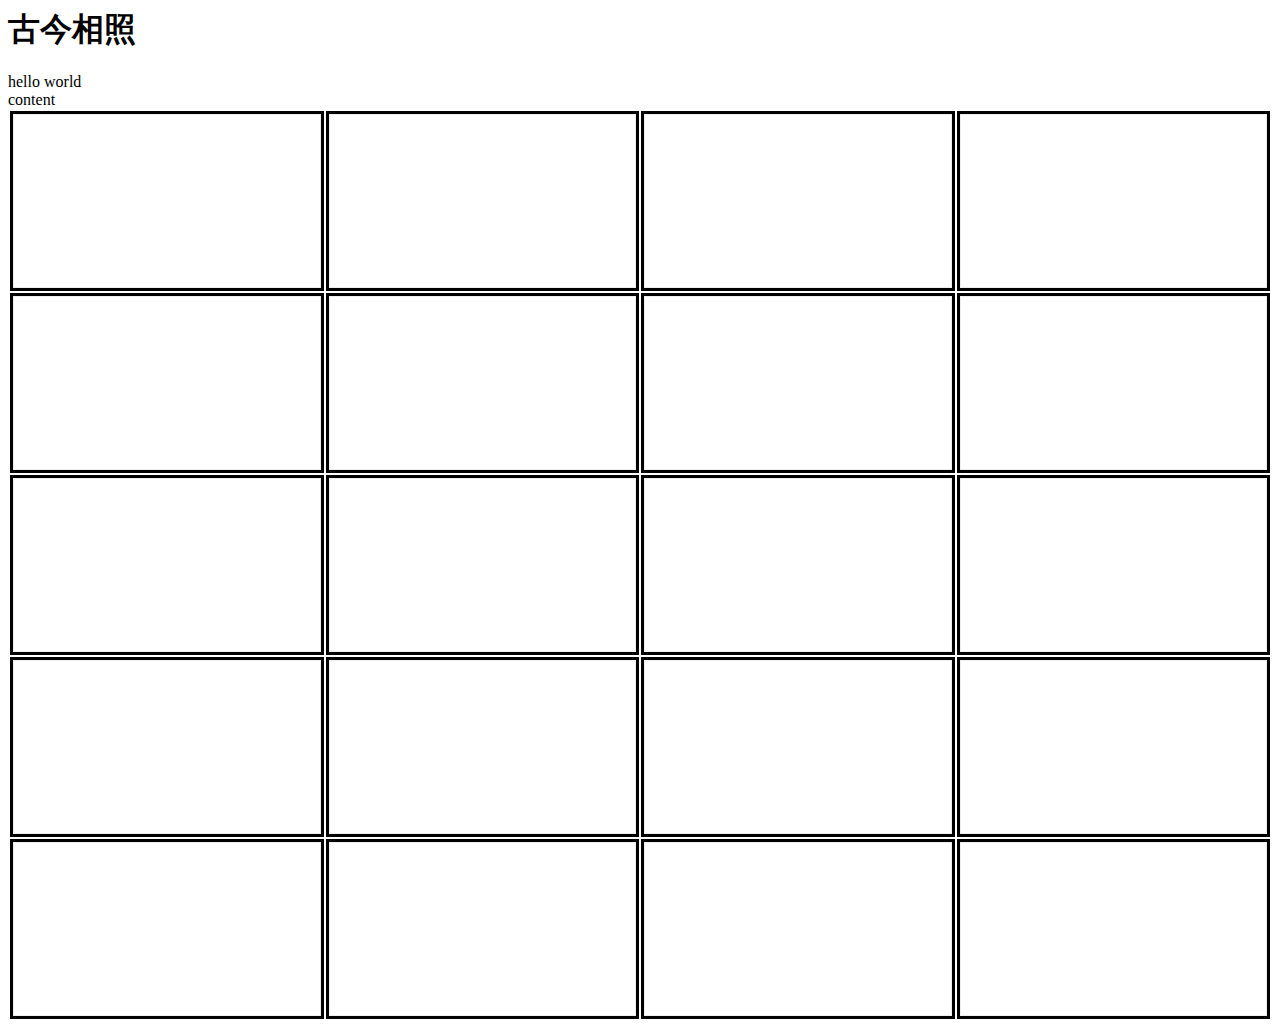
==== index.html @ adbe5871 "first version" ====
<html>
<head>    	
    <script src='jquery-1.11.2.min.js'>  </script>
    <script src="ancient_shine.js" ></script>
    <link rel=stylesheet type="text/css" href="style.css">
</head>
<body>
<h1>古今相照</h1>
	<div id='info'></div>
	<div id='content'></div>
<div id='picture_table'></div>
    
    
    
</body>
</html>
---- style.css ----
.table{
    background:#eeeeee;
    border-style:solid;
	border-width:0.5 px;	
	text-align:center;	
	
}



table{
	height:20px;
}



img{	
	width:100%;	
}
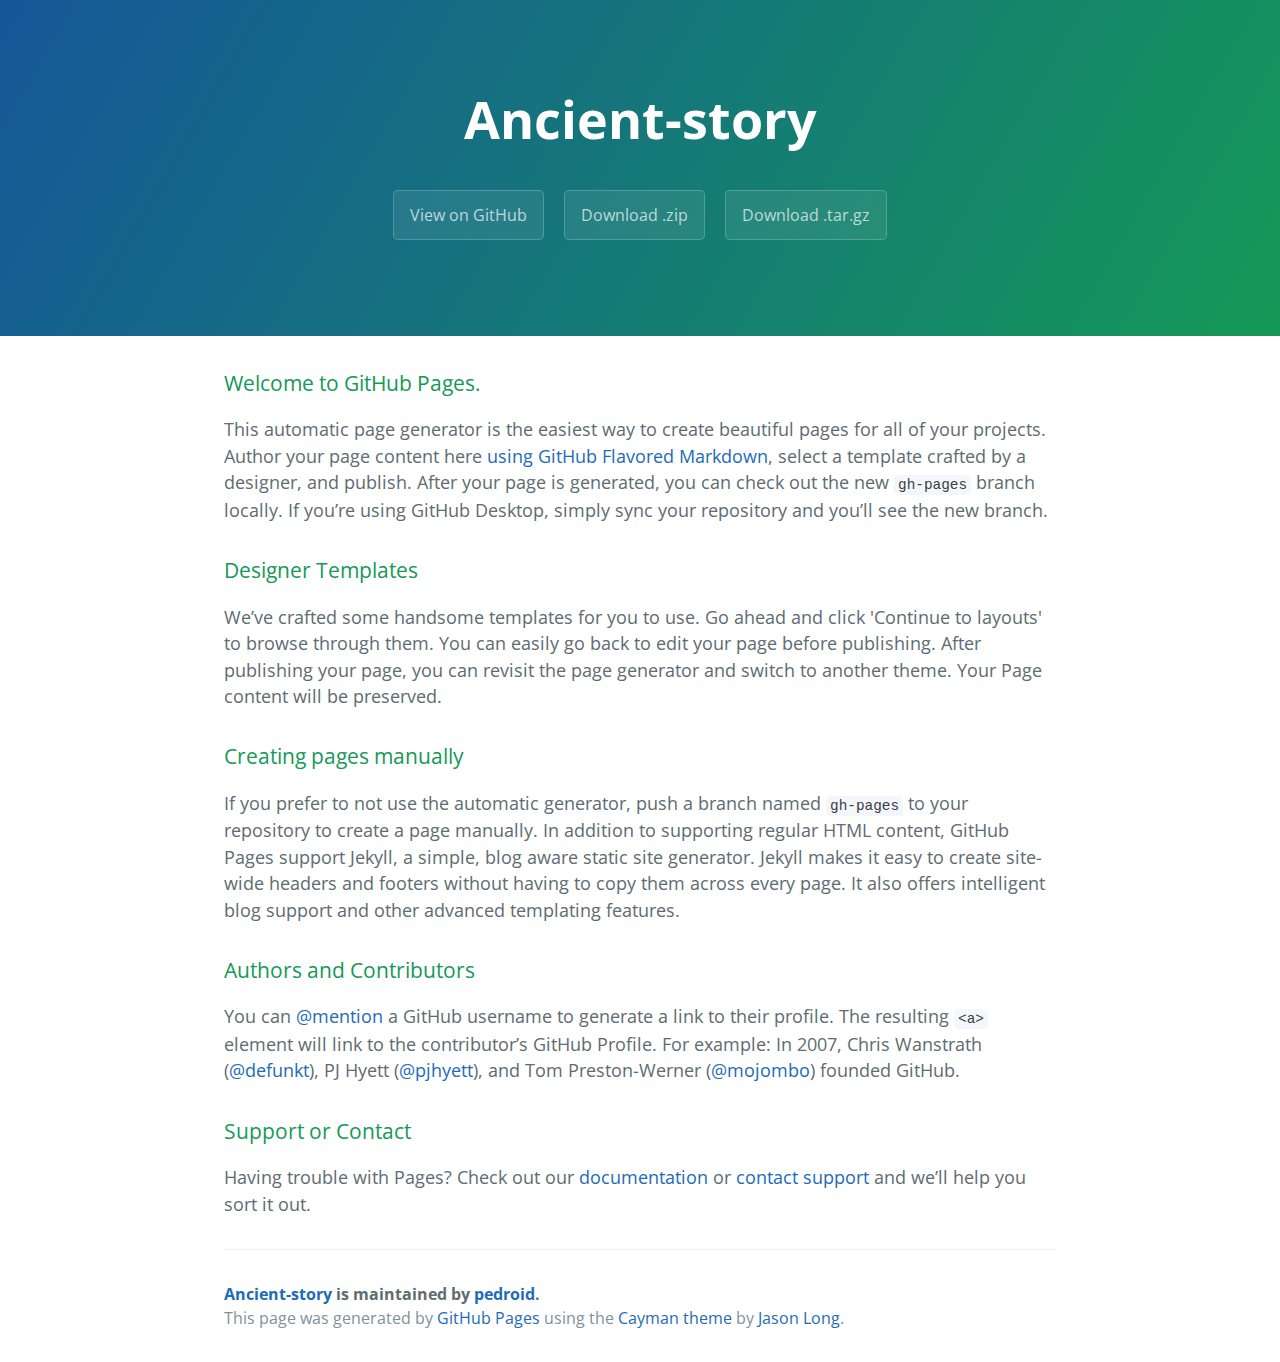
==== commit dbe597e9: "Create gh-pages branch via GitHub" ====
--- a/index.html
+++ b/index.html
@@ -1,16 +1,57 @@
-<html>
-<head>    	
-    <script src='jquery-1.11.2.min.js'>  </script>
-    <script src="ancient_shine.js" ></script>
-    <link rel=stylesheet type="text/css" href="style.css">
-</head>
-<body>
-<h1>古今相照</h1>
-	<div id='info'></div>
-	<div id='content'></div>
-<div id='picture_table'></div>
-    
-    
-    
-</body>
-</html>+<!DOCTYPE html>
+<html lang="en-us">
+  <head>
+    <meta charset="UTF-8">
+    <title>Ancient-story by pedroid</title>
+    <meta name="viewport" content="width=device-width, initial-scale=1">
+    <link rel="stylesheet" type="text/css" href="stylesheets/normalize.css" media="screen">
+    <link href='https://fonts.googleapis.com/css?family=Open+Sans:400,700' rel='stylesheet' type='text/css'>
+    <link rel="stylesheet" type="text/css" href="stylesheets/stylesheet.css" media="screen">
+    <link rel="stylesheet" type="text/css" href="stylesheets/github-light.css" media="screen">
+  </head>
+  <body>
+    <section class="page-header">
+      <h1 class="project-name">Ancient-story</h1>
+      <h2 class="project-tagline"></h2>
+      <a href="https://github.com/pedroid/ancient-story" class="btn">View on GitHub</a>
+      <a href="https://github.com/pedroid/ancient-story/zipball/master" class="btn">Download .zip</a>
+      <a href="https://github.com/pedroid/ancient-story/tarball/master" class="btn">Download .tar.gz</a>
+    </section>
+
+    <section class="main-content">
+      <h3>
+<a id="welcome-to-github-pages" class="anchor" href="#welcome-to-github-pages" aria-hidden="true"><span aria-hidden="true" class="octicon octicon-link"></span></a>Welcome to GitHub Pages.</h3>
+
+<p>This automatic page generator is the easiest way to create beautiful pages for all of your projects. Author your page content here <a href="https://guides.github.com/features/mastering-markdown/">using GitHub Flavored Markdown</a>, select a template crafted by a designer, and publish. After your page is generated, you can check out the new <code>gh-pages</code> branch locally. If you’re using GitHub Desktop, simply sync your repository and you’ll see the new branch.</p>
+
+<h3>
+<a id="designer-templates" class="anchor" href="#designer-templates" aria-hidden="true"><span aria-hidden="true" class="octicon octicon-link"></span></a>Designer Templates</h3>
+
+<p>We’ve crafted some handsome templates for you to use. Go ahead and click 'Continue to layouts' to browse through them. You can easily go back to edit your page before publishing. After publishing your page, you can revisit the page generator and switch to another theme. Your Page content will be preserved.</p>
+
+<h3>
+<a id="creating-pages-manually" class="anchor" href="#creating-pages-manually" aria-hidden="true"><span aria-hidden="true" class="octicon octicon-link"></span></a>Creating pages manually</h3>
+
+<p>If you prefer to not use the automatic generator, push a branch named <code>gh-pages</code> to your repository to create a page manually. In addition to supporting regular HTML content, GitHub Pages support Jekyll, a simple, blog aware static site generator. Jekyll makes it easy to create site-wide headers and footers without having to copy them across every page. It also offers intelligent blog support and other advanced templating features.</p>
+
+<h3>
+<a id="authors-and-contributors" class="anchor" href="#authors-and-contributors" aria-hidden="true"><span aria-hidden="true" class="octicon octicon-link"></span></a>Authors and Contributors</h3>
+
+<p>You can <a href="https://help.github.com/articles/basic-writing-and-formatting-syntax/#mentioning-users-and-teams" class="user-mention">@mention</a> a GitHub username to generate a link to their profile. The resulting <code>&lt;a&gt;</code> element will link to the contributor’s GitHub Profile. For example: In 2007, Chris Wanstrath (<a href="https://github.com/defunkt" class="user-mention">@defunkt</a>), PJ Hyett (<a href="https://github.com/pjhyett" class="user-mention">@pjhyett</a>), and Tom Preston-Werner (<a href="https://github.com/mojombo" class="user-mention">@mojombo</a>) founded GitHub.</p>
+
+<h3>
+<a id="support-or-contact" class="anchor" href="#support-or-contact" aria-hidden="true"><span aria-hidden="true" class="octicon octicon-link"></span></a>Support or Contact</h3>
+
+<p>Having trouble with Pages? Check out our <a href="https://help.github.com/pages">documentation</a> or <a href="https://github.com/contact">contact support</a> and we’ll help you sort it out.</p>
+
+      <footer class="site-footer">
+        <span class="site-footer-owner"><a href="https://github.com/pedroid/ancient-story">Ancient-story</a> is maintained by <a href="https://github.com/pedroid">pedroid</a>.</span>
+
+        <span class="site-footer-credits">This page was generated by <a href="https://pages.github.com">GitHub Pages</a> using the <a href="https://github.com/jasonlong/cayman-theme">Cayman theme</a> by <a href="https://twitter.com/jasonlong">Jason Long</a>.</span>
+      </footer>
+
+    </section>
+
+  
+  </body>
+</html>
--- a/stylesheets/stylesheet.css
+++ b/stylesheets/stylesheet.css
@@ -0,0 +1,245 @@
+* {
+  box-sizing: border-box; }
+
+body {
+  padding: 0;
+  margin: 0;
+  font-family: "Open Sans", "Helvetica Neue", Helvetica, Arial, sans-serif;
+  font-size: 16px;
+  line-height: 1.5;
+  color: #606c71; }
+
+a {
+  color: #1e6bb8;
+  text-decoration: none; }
+  a:hover {
+    text-decoration: underline; }
+
+.btn {
+  display: inline-block;
+  margin-bottom: 1rem;
+  color: rgba(255, 255, 255, 0.7);
+  background-color: rgba(255, 255, 255, 0.08);
+  border-color: rgba(255, 255, 255, 0.2);
+  border-style: solid;
+  border-width: 1px;
+  border-radius: 0.3rem;
+  transition: color 0.2s, background-color 0.2s, border-color 0.2s; }
+  .btn + .btn {
+    margin-left: 1rem; }
+
+.btn:hover {
+  color: rgba(255, 255, 255, 0.8);
+  text-decoration: none;
+  background-color: rgba(255, 255, 255, 0.2);
+  border-color: rgba(255, 255, 255, 0.3); }
+
+@media screen and (min-width: 64em) {
+  .btn {
+    padding: 0.75rem 1rem; } }
+
+@media screen and (min-width: 42em) and (max-width: 64em) {
+  .btn {
+    padding: 0.6rem 0.9rem;
+    font-size: 0.9rem; } }
+
+@media screen and (max-width: 42em) {
+  .btn {
+    display: block;
+    width: 100%;
+    padding: 0.75rem;
+    font-size: 0.9rem; }
+    .btn + .btn {
+      margin-top: 1rem;
+      margin-left: 0; } }
+
+.page-header {
+  color: #fff;
+  text-align: center;
+  background-color: #159957;
+  background-image: linear-gradient(120deg, #155799, #159957); }
+
+@media screen and (min-width: 64em) {
+  .page-header {
+    padding: 5rem 6rem; } }
+
+@media screen and (min-width: 42em) and (max-width: 64em) {
+  .page-header {
+    padding: 3rem 4rem; } }
+
+@media screen and (max-width: 42em) {
+  .page-header {
+    padding: 2rem 1rem; } }
+
+.project-name {
+  margin-top: 0;
+  margin-bottom: 0.1rem; }
+
+@media screen and (min-width: 64em) {
+  .project-name {
+    font-size: 3.25rem; } }
+
+@media screen and (min-width: 42em) and (max-width: 64em) {
+  .project-name {
+    font-size: 2.25rem; } }
+
+@media screen and (max-width: 42em) {
+  .project-name {
+    font-size: 1.75rem; } }
+
+.project-tagline {
+  margin-bottom: 2rem;
+  font-weight: normal;
+  opacity: 0.7; }
+
+@media screen and (min-width: 64em) {
+  .project-tagline {
+    font-size: 1.25rem; } }
+
+@media screen and (min-width: 42em) and (max-width: 64em) {
+  .project-tagline {
+    font-size: 1.15rem; } }
+
+@media screen and (max-width: 42em) {
+  .project-tagline {
+    font-size: 1rem; } }
+
+.main-content :first-child {
+  margin-top: 0; }
+.main-content img {
+  max-width: 100%; }
+.main-content h1, .main-content h2, .main-content h3, .main-content h4, .main-content h5, .main-content h6 {
+  margin-top: 2rem;
+  margin-bottom: 1rem;
+  font-weight: normal;
+  color: #159957; }
+.main-content p {
+  margin-bottom: 1em; }
+.main-content code {
+  padding: 2px 4px;
+  font-family: Consolas, "Liberation Mono", Menlo, Courier, monospace;
+  font-size: 0.9rem;
+  color: #383e41;
+  background-color: #f3f6fa;
+  border-radius: 0.3rem; }
+.main-content pre {
+  padding: 0.8rem;
+  margin-top: 0;
+  margin-bottom: 1rem;
+  font: 1rem Consolas, "Liberation Mono", Menlo, Courier, monospace;
+  color: #567482;
+  word-wrap: normal;
+  background-color: #f3f6fa;
+  border: solid 1px #dce6f0;
+  border-radius: 0.3rem; }
+  .main-content pre > code {
+    padding: 0;
+    margin: 0;
+    font-size: 0.9rem;
+    color: #567482;
+    word-break: normal;
+    white-space: pre;
+    background: transparent;
+    border: 0; }
+.main-content .highlight {
+  margin-bottom: 1rem; }
+  .main-content .highlight pre {
+    margin-bottom: 0;
+    word-break: normal; }
+.main-content .highlight pre, .main-content pre {
+  padding: 0.8rem;
+  overflow: auto;
+  font-size: 0.9rem;
+  line-height: 1.45;
+  border-radius: 0.3rem; }
+.main-content pre code, .main-content pre tt {
+  display: inline;
+  max-width: initial;
+  padding: 0;
+  margin: 0;
+  overflow: initial;
+  line-height: inherit;
+  word-wrap: normal;
+  background-color: transparent;
+  border: 0; }
+  .main-content pre code:before, .main-content pre code:after, .main-content pre tt:before, .main-content pre tt:after {
+    content: normal; }
+.main-content ul, .main-content ol {
+  margin-top: 0; }
+.main-content blockquote {
+  padding: 0 1rem;
+  margin-left: 0;
+  color: #819198;
+  border-left: 0.3rem solid #dce6f0; }
+  .main-content blockquote > :first-child {
+    margin-top: 0; }
+  .main-content blockquote > :last-child {
+    margin-bottom: 0; }
+.main-content table {
+  display: block;
+  width: 100%;
+  overflow: auto;
+  word-break: normal;
+  word-break: keep-all; }
+  .main-content table th {
+    font-weight: bold; }
+  .main-content table th, .main-content table td {
+    padding: 0.5rem 1rem;
+    border: 1px solid #e9ebec; }
+.main-content dl {
+  padding: 0; }
+  .main-content dl dt {
+    padding: 0;
+    margin-top: 1rem;
+    font-size: 1rem;
+    font-weight: bold; }
+  .main-content dl dd {
+    padding: 0;
+    margin-bottom: 1rem; }
+.main-content hr {
+  height: 2px;
+  padding: 0;
+  margin: 1rem 0;
+  background-color: #eff0f1;
+  border: 0; }
+
+@media screen and (min-width: 64em) {
+  .main-content {
+    max-width: 64rem;
+    padding: 2rem 6rem;
+    margin: 0 auto;
+    font-size: 1.1rem; } }
+
+@media screen and (min-width: 42em) and (max-width: 64em) {
+  .main-content {
+    padding: 2rem 4rem;
+    font-size: 1.1rem; } }
+
+@media screen and (max-width: 42em) {
+  .main-content {
+    padding: 2rem 1rem;
+    font-size: 1rem; } }
+
+.site-footer {
+  padding-top: 2rem;
+  margin-top: 2rem;
+  border-top: solid 1px #eff0f1; }
+
+.site-footer-owner {
+  display: block;
+  font-weight: bold; }
+
+.site-footer-credits {
+  color: #819198; }
+
+@media screen and (min-width: 64em) {
+  .site-footer {
+    font-size: 1rem; } }
+
+@media screen and (min-width: 42em) and (max-width: 64em) {
+  .site-footer {
+    font-size: 1rem; } }
+
+@media screen and (max-width: 42em) {
+  .site-footer {
+    font-size: 0.9rem; } }
--- a/stylesheets/github-light.css
+++ b/stylesheets/github-light.css
@@ -0,0 +1,124 @@
+/*
+The MIT License (MIT)
+
+Copyright (c) 2015 GitHub, Inc.
+
+Permission is hereby granted, free of charge, to any person obtaining a copy
+of this software and associated documentation files (the "Software"), to deal
+in the Software without restriction, including without limitation the rights
+to use, copy, modify, merge, publish, distribute, sublicense, and/or sell
+copies of the Software, and to permit persons to whom the Software is
+furnished to do so, subject to the following conditions:
+
+The above copyright notice and this permission notice shall be included in all
+copies or substantial portions of the Software.
+
+THE SOFTWARE IS PROVIDED "AS IS", WITHOUT WARRANTY OF ANY KIND, EXPRESS OR
+IMPLIED, INCLUDING BUT NOT LIMITED TO THE WARRANTIES OF MERCHANTABILITY,
+FITNESS FOR A PARTICULAR PURPOSE AND NONINFRINGEMENT. IN NO EVENT SHALL THE
+AUTHORS OR COPYRIGHT HOLDERS BE LIABLE FOR ANY CLAIM, DAMAGES OR OTHER
+LIABILITY, WHETHER IN AN ACTION OF CONTRACT, TORT OR OTHERWISE, ARISING FROM,
+OUT OF OR IN CONNECTION WITH THE SOFTWARE OR THE USE OR OTHER DEALINGS IN THE
+SOFTWARE.
+
+*/
+
+.pl-c /* comment */ {
+  color: #969896;
+}
+
+.pl-c1      /* constant, markup.raw, meta.diff.header, meta.module-reference, meta.property-name, support, support.constant, support.variable, variable.other.constant */,
+.pl-s .pl-v /* string variable */ {
+  color: #0086b3;
+}
+
+.pl-e  /* entity */,
+.pl-en /* entity.name */ {
+  color: #795da3;
+}
+
+.pl-s .pl-s1 /* string source */,
+.pl-smi      /* storage.modifier.import, storage.modifier.package, storage.type.java, variable.other, variable.parameter.function */ {
+  color: #333;
+}
+
+.pl-ent /* entity.name.tag */ {
+  color: #63a35c;
+}
+
+.pl-k /* keyword, storage, storage.type */ {
+  color: #a71d5d;
+}
+
+.pl-pds              /* punctuation.definition.string, string.regexp.character-class */,
+.pl-s                /* string */,
+.pl-s .pl-pse .pl-s1 /* string punctuation.section.embedded source */,
+.pl-sr               /* string.regexp */,
+.pl-sr .pl-cce       /* string.regexp constant.character.escape */,
+.pl-sr .pl-sra       /* string.regexp string.regexp.arbitrary-repitition */,
+.pl-sr .pl-sre       /* string.regexp source.ruby.embedded */ {
+  color: #183691;
+}
+
+.pl-v /* variable */ {
+  color: #ed6a43;
+}
+
+.pl-id /* invalid.deprecated */ {
+  color: #b52a1d;
+}
+
+.pl-ii /* invalid.illegal */ {
+  background-color: #b52a1d;
+  color: #f8f8f8;
+}
+
+.pl-sr .pl-cce /* string.regexp constant.character.escape */ {
+  color: #63a35c;
+  font-weight: bold;
+}
+
+.pl-ml /* markup.list */ {
+  color: #693a17;
+}
+
+.pl-mh        /* markup.heading */,
+.pl-mh .pl-en /* markup.heading entity.name */,
+.pl-ms        /* meta.separator */ {
+  color: #1d3e81;
+  font-weight: bold;
+}
+
+.pl-mq /* markup.quote */ {
+  color: #008080;
+}
+
+.pl-mi /* markup.italic */ {
+  color: #333;
+  font-style: italic;
+}
+
+.pl-mb /* markup.bold */ {
+  color: #333;
+  font-weight: bold;
+}
+
+.pl-md /* markup.deleted, meta.diff.header.from-file */ {
+  background-color: #ffecec;
+  color: #bd2c00;
+}
+
+.pl-mi1 /* markup.inserted, meta.diff.header.to-file */ {
+  background-color: #eaffea;
+  color: #55a532;
+}
+
+.pl-mdr /* meta.diff.range */ {
+  color: #795da3;
+  font-weight: bold;
+}
+
+.pl-mo /* meta.output */ {
+  color: #1d3e81;
+}
+
